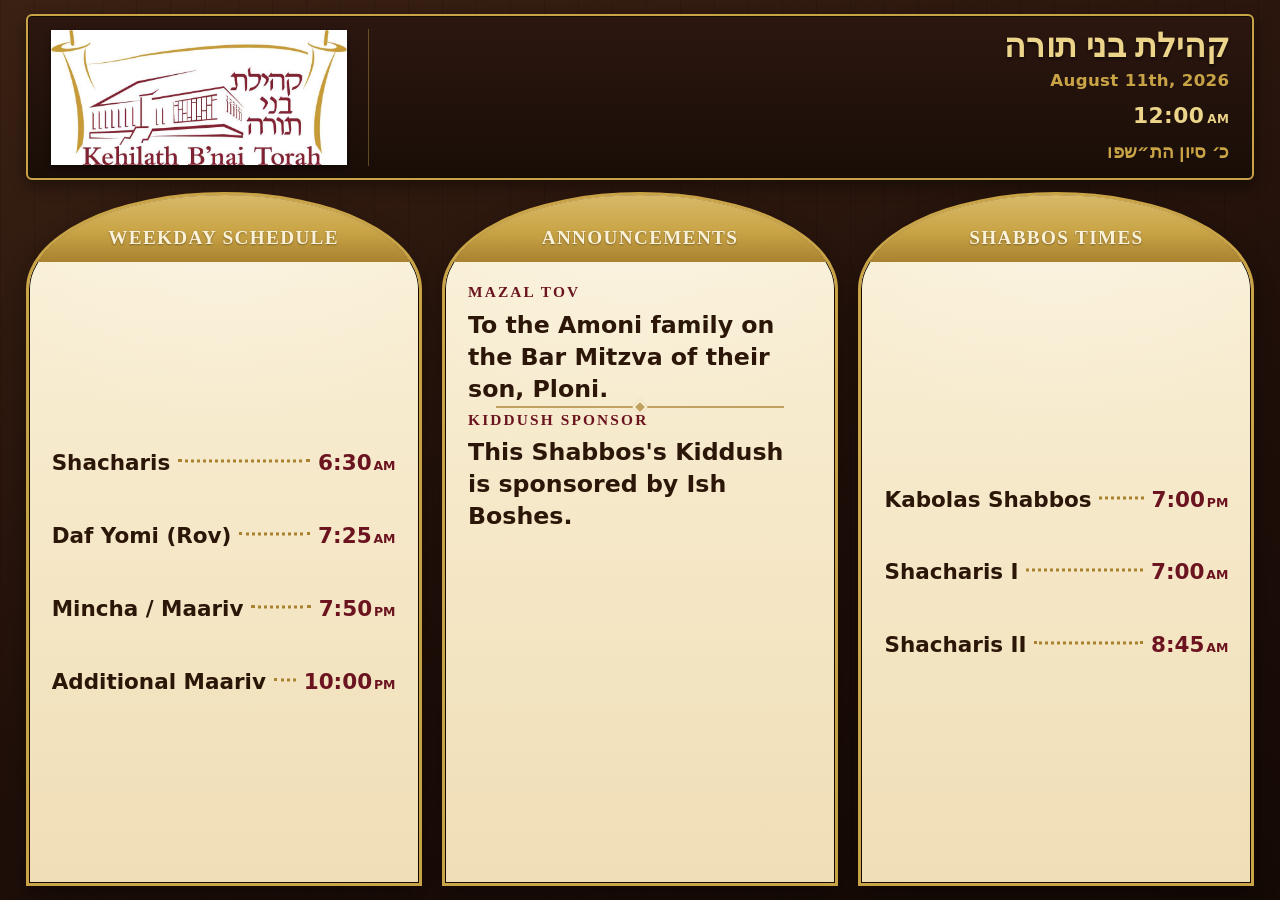
==== index.html @ ca6064d8 "Initial upload" ====
<!doctype html>
<html lang="en-US">
	<head>
		<meta charset="UTF-8">
		<meta name="viewport" content="width=1920, height=1080">
		<title>Shul Board</title>
		<link rel="stylesheet" type="text/css" href="style.css">
		<link rel="stylesheet" href="https://cdn.jsdelivr.net/npm/bootstrap@5.3.8/dist/css/bootstrap.min.css">
		<script src="https://cdn.jsdelivr.net/npm/bootstrap@5.3.8/dist/js/bootstrap.min.js"></script>
		<script>
			function init(){
				const myCarouselElement = document.querySelector('#announcement-slides')

				const carousel = new bootstrap.Carousel(myCarouselElement, {
				interval: 5000,
				touch: false
				})
		}
		</script>
	</head>
	<body onload="init()">
		<div class="board">

			<header class="north">
				<img
					src="logo.jpg"
					alt="Logo"
					class="logo"
					onerror="this.onerror=null;this.src='logo-placeholder.svg';">
				<div class="header-info">
					<span id="shul" class="shul-name">קהילת בני תורה</span>
					<div id="en-date" class="en-date">August 11th, 2026</div>
					<div id="time" class="time">12:00<span class="ampm">AM</span></div>
					<div id="he-date" class="he-date">כ׳ סיון הת״שפו</div>
				</div>
			</header>

			<main class="columns">

				<section class="column west">
					<div class="column-header">Weekday Schedule</div>					
					<div class="column-content schedule-list">
						<div class="schedule-row">
							<span class="label">Shacharis</span>
							<span class="leader"></span>
							<span class="value">6:30<small>AM</small></span>
						</div>
						<div class="schedule-row">
							<span class="label">Daf Yomi (Rov)</span>
							<span class="leader"></span>
							<span class="value">7:25<small>AM</small></span>
						</div>
						<div class="schedule-row">
							<span class="label">Mincha / Maariv</span>
							<span class="leader"></span>
							<span class="value">7:50<small>PM</small></span>
						</div>
						<div class="schedule-row">
							<span class="label">Additional Maariv</span>
							<span class="leader"></span>
							<span class="value">10:00<small>PM</small></span>
						</div>
					</div>
				</section>

				<section class="column center">
					<div class="column-header">Announcements</div>
					<div id="carousel-div" class="carousel slide" data-bs-ride="carousel" data-bs-interval="5000">
						<div class="carousel-inner">
							<div class="column-content announcements carousel-item active">
								<article class="announcement">
									<div class="eyebrow">Mazal Tov</div>
									<p>To the Amoni family on the Bar Mitzva of their son, Ploni.</p>
								</article>
								<div class="ornament" aria-hidden="true"></div>
								<article class="announcement">
									<div class="eyebrow">Kiddush Sponsor</div>
									<p>This Shabbos's Kiddush is sponsored by Ish Boshes.</p>
								</article>
							</div>
							<div class="column-content announcements carousel-item">
								<article class="announcement">
									<div class="eyebrow">Thank you</div>
									<p>To all of our kind sponsors.</p>
								</article>
								<div class="ornament" aria-hidden="true"></div>
								<article class="announcement">
									<div class="eyebrow">Yartzeit</div>
									<p>of Moshe Rabeinu.</p>
								</article>
							</div>
						</div>
					</div>
				</section>
 
				<section class="column east">
					<div class="column-header">Shabbos Times</div>
					<div class="column-content schedule-list">
						<div class="schedule-row">
							<span class="label">Kabolas Shabbos</span>
							<span class="leader"></span>
							<span class="value">7:00<small>PM</small></span>
						</div>
						<div class="schedule-row">
							<span class="label">Shacharis I</span>
							<span class="leader"></span>
							<span class="value">7:00<small>AM</small></span>
						</div>
						<div class="schedule-row">
							<span class="label">Shacharis II</span>
							<span class="leader"></span>
							<span class="value">8:45<small>AM</small></span>
						</div>
					</div>
				</section>

			</main>

		</div>
	</body>
</html>
---- style.css ----
:root {
	/* wood frame */
	--walnut-mid: #3b2113;
	--walnut-dark: #21100a;
	--walnut-edge: #150a05;

	/* brass */
	--brass: #c9a446;
	--brass-bright: #ecd48a;
	--brass-deep: #a9822f;

	/* parchment tablets */
	--parchment-light: #faf1d9;
	--parchment: #f0deb6;

	/* ink */
	--burgundy: #6b1420;
	--ink: #2c1608;

	--display-font: Georgia, 'Times New Roman', serif;
	--hebrew-font: 'Frank Ruehl CLM', 'Frank Ruehl', 'David', 'Times New Roman', serif;
	--body-font: 'Segoe UI', Helvetica, Arial, sans-serif;
}

* {
	box-sizing: border-box;
}

html,
body {
	width: 100%;
	height: 100%;
	margin: 0;
	padding: 0;
}

body {
	font-family: var(--body-font);
	overflow: hidden;
	background:
		repeating-linear-gradient(90deg, rgba(0, 0, 0, 0.12) 0px, rgba(0, 0, 0, 0.12) 1px, transparent 1px, transparent 34px),
		linear-gradient(160deg, var(--walnut-mid) 0%, var(--walnut-dark) 55%, var(--walnut-edge) 100%);
}

.board {
	width: 100%;
	height: 100%;
	display: flex;
	flex-direction: column;
	padding: 1.6vh 2vw;
	gap: 1.3vh;
}

/* ===================== HEADER ===================== */

.north {
	flex: 0 0 auto;
	display: flex;
	flex-direction: row;
	align-items: center;
	gap: 1.6vw;
	border: 2px solid var(--brass);
	border-radius: 6px;
	box-shadow:
		0 0 0 1px var(--walnut-edge) inset,
		0 6px 16px rgba(0, 0, 0, 0.4);
	background: linear-gradient(180deg, #2c1710 0%, #190d07 100%);
	padding: 1.4vh 1.8vw;
}

.logo {
	flex: 0 0 auto;
	height: 15vh;
	width: auto;
	aspect-ratio: 941 / 428;
	object-fit: contain;
	filter: drop-shadow(0 2px 3px rgba(0, 0, 0, 0.45));
}

.header-info {
	flex: 1 1 auto;
	min-width: 0;
	display: flex;
	flex-direction: column;
	align-items: flex-end;
	justify-content: center;
	gap: 0.7vh;
	padding-left: 1.6vw;
	border-left: 1px solid rgba(201, 164, 70, 0.4);
}

.shul-name {
	font-family: var(--hebrew-font);
	font-size: 2.6vw;
	font-weight: 700;
	color: var(--brass-bright);
	letter-spacing: 0.01em;
	line-height: 1;
	white-space: nowrap;
	text-shadow: 0 2px 3px rgba(0, 0, 0, 0.5);
}

.en-date,
.time,
.he-date {
	color: var(--brass);
	font-weight: 600;
	letter-spacing: 0.02em;
}

.en-date {
	font-size: 1.3vw;
}

.he-date {
	font-family: var(--hebrew-font);
	font-size: 1.4vw;
}

.time {
	font-size: 1.7vw;
	font-weight: 800;
	font-variant-numeric: tabular-nums;
	color: var(--brass-bright);
}

.time .ampm {
	font-size: 0.55em;
	font-weight: 700;
	margin-left: 0.25em;
}

/* ===================== COLUMNS ===================== */

.columns {
	flex: 1 1 auto;
	min-height: 0;
	display: flex;
	flex-direction: row;
	align-items: stretch;
	gap: 1.6vw;
}

.column {
	flex: 1 1 0;
	min-width: 0;
	min-height: 0;
	display: flex;
	flex-direction: column;
	overflow: hidden;
	border: 3px solid var(--brass);

	/* rounded "Luchos" arch top, square base */
	border-top-left-radius: 50% 14%;
	border-top-right-radius: 50% 14%;

	box-shadow:
		0 0 0 1px var(--walnut-edge) inset,
		0 10px 22px rgba(0, 0, 0, 0.38);

	background:
		radial-gradient(120% 55% at 50% 0%, rgba(255, 255, 255, 0.28), rgba(255, 255, 255, 0) 62%),
		linear-gradient(180deg, var(--parchment-light) 0%, var(--parchment) 100%);
}

.column-header {
	flex: 0 0 auto;
	text-align: center;
	font-family: var(--display-font);
	font-weight: 700;
	font-size: 1.5vw;
	letter-spacing: 0.07em;
	text-transform: uppercase;
	color: var(--parchment-light);
	background: linear-gradient(180deg, #d8b968 0%, var(--brass) 55%, var(--brass-deep) 100%);
	padding: 3.2vh 1vw 1.1vh;
	text-shadow: 0 1px 2px rgba(0, 0, 0, 0.35);
}

.column-content {
	flex: 1 1 auto;
	min-height: 0;
	display: flex;
	flex-direction: column;
	justify-content: center;
	gap: 4vh;
	padding: 2vh 1.8vw;
	color: var(--ink);
}

/* west / east schedules: slightly tighter rhythm than prose announcements */
.schedule-list {
	gap: 4.5vh;
}

/* ---- schedule rows (west / east columns) ---- */

.schedule-row {
	display: flex;
	align-items: baseline;
	font-size: 1.68vw;
}

.schedule-row .label {
	min-width: 0;
	font-weight: 700;
	white-space: nowrap;
	overflow: hidden;
	text-overflow: ellipsis;
}

.schedule-row .leader {
	flex: 1 1 auto;
	min-width: 1vw;
	border-bottom: 3px dotted var(--brass-deep);
	margin: 0 0.6vw;
	transform: translateY(-0.35em);
}

.schedule-row .value {
	font-weight: 800;
	font-variant-numeric: tabular-nums;
	color: var(--burgundy);
	white-space: nowrap;
}

.schedule-row .value small {
	font-size: 0.58em;
	font-weight: 700;
	margin-left: 0.15em;
}

/* ---- announcements (center column) ---- */

.announcements {
	gap: 2vh;
}

.announcement .eyebrow {
	font-family: var(--display-font);
	font-size: 1.2vw;
	font-weight: 700;
	letter-spacing: 0.14em;
	text-transform: uppercase;
	color: var(--burgundy);
}

.announcement p {
	margin: 0.7vh 0 0;
	font-size: 1.85vw;
	font-weight: 600;
	line-height: 1.35;
}

/* announcement variant: photo alongside the text, brass-framed like a
   small portrait plaque. Add class="has-photo" to any .announcement
   and drop an <img class="photo"> as its first child. Announcements
   without a photo keep the plain text-only layout above. */
.announcement.has-photo {
	display: flex;
	flex-direction: column;
	align-items: flex-start;
	gap: 1.2vw;
}

.announcement.has-photo .photo {
	flex: 0 0 auto;
	width: 16.4vw;
	height: 16.4vw;
	object-fit: cover;
	border-radius: 10px;
	border: 3px solid var(--brass);
	box-shadow:
		0 0 0 1px var(--walnut-edge),
		0 4px 10px rgba(0, 0, 0, 0.35);
}

.announcement.has-photo .text {
	flex: 1 1 auto;
	min-width: 0;
}

.ornament {
	position: relative;
	height: 2px;
	background: var(--brass-deep);
	opacity: 0.7;
	margin: 0 8%;
}

.ornament::before {
	content: "";
	position: absolute;
	top: 50%;
	left: 50%;
	width: 0.85vw;
	height: 0.85vw;
	background: var(--brass-deep);
	border: 2px solid var(--parchment-light);
	transform: translate(-50%, -50%) rotate(45deg);
}

.carousel-div{
	display:contents;
}
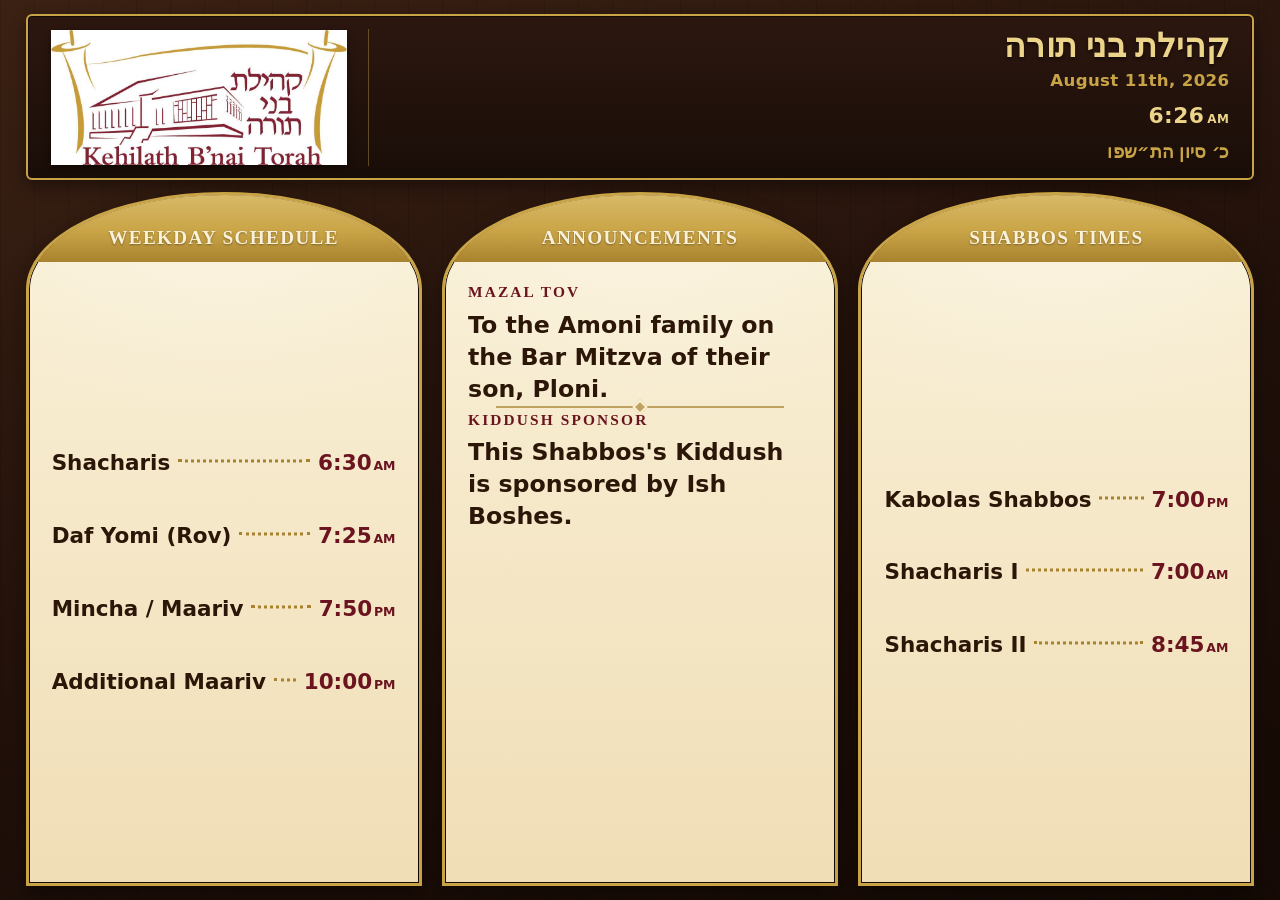
==== commit b5212ed3: "Added working clock" ====
--- a/index.html
+++ b/index.html
@@ -8,13 +8,27 @@
 		<link rel="stylesheet" href="https://cdn.jsdelivr.net/npm/bootstrap@5.3.8/dist/css/bootstrap.min.css">
 		<script src="https://cdn.jsdelivr.net/npm/bootstrap@5.3.8/dist/js/bootstrap.min.js"></script>
 		<script>
+			function checkTime(i) {
+			if (i < 10) {i = "0" + i};  // add zero in front of numbers < 10
+			return i;
+			}
+
+			function startTime() {
+				const today = new Date();
+				let h = today.getHours();
+				let m = today.getMinutes();
+				const ampm = h >= 12 ? "PM" : "AM";
+
+				h = h % 12;
+				if (h === 0) {
+					h = 12;
+				}
+				m = checkTime(m);
+				document.getElementById('time').innerHTML =  h + ":" + m + '<span class="ampm">' + ampm + '</span>';
+				setTimeout(startTime, 1000);
+			}
 			function init(){
-				const myCarouselElement = document.querySelector('#announcement-slides')
-
-				const carousel = new bootstrap.Carousel(myCarouselElement, {
-				interval: 5000,
-				touch: false
-				})
+				startTime();
 		}
 		</script>
 	</head>
@@ -30,7 +44,7 @@
 				<div class="header-info">
 					<span id="shul" class="shul-name">קהילת בני תורה</span>
 					<div id="en-date" class="en-date">August 11th, 2026</div>
-					<div id="time" class="time">12:00<span class="ampm">AM</span></div>
+					<div id="time" class="time"></div>
 					<div id="he-date" class="he-date">כ׳ סיון הת״שפו</div>
 				</div>
 			</header>
@@ -89,6 +103,31 @@
 									<p>of Moshe Rabeinu.</p>
 								</article>
 							</div>
+							<div class="column-content announcements carousel-item">						
+								<article class="announcement">
+									<div class="text">
+										<div class="eyebrow">Mazal Tov</div> 
+										<p>to the Avinu family on the Akeida of Yitzchok</p>
+									</div>
+								</article>
+								<div class="ornament" aria-hidden="true"></div>
+								<article class="announcement has-photo">
+									<div class="text">
+										<div class="eyebrow">Yartzeit</div>
+										<p>Rav Moshe Feinstein ZT"L</p>
+									</div>
+									<img
+										class="photo"
+										src="photo-example.jpg"
+										alt=""
+										onerror="this.onerror=null;this.src='photo-placeholder.svg';">
+								</article>
+								<div class="ornament" aria-hidden="true"></div>
+								<article class="announcement">
+									<div class="eyebrow">Kiddush Sponsor</div>
+									<p>This Shabbos's Kiddush is sponsored by Ish Boshes.</p>
+								</article>
+							</div>
 						</div>
 					</div>
 				</section>
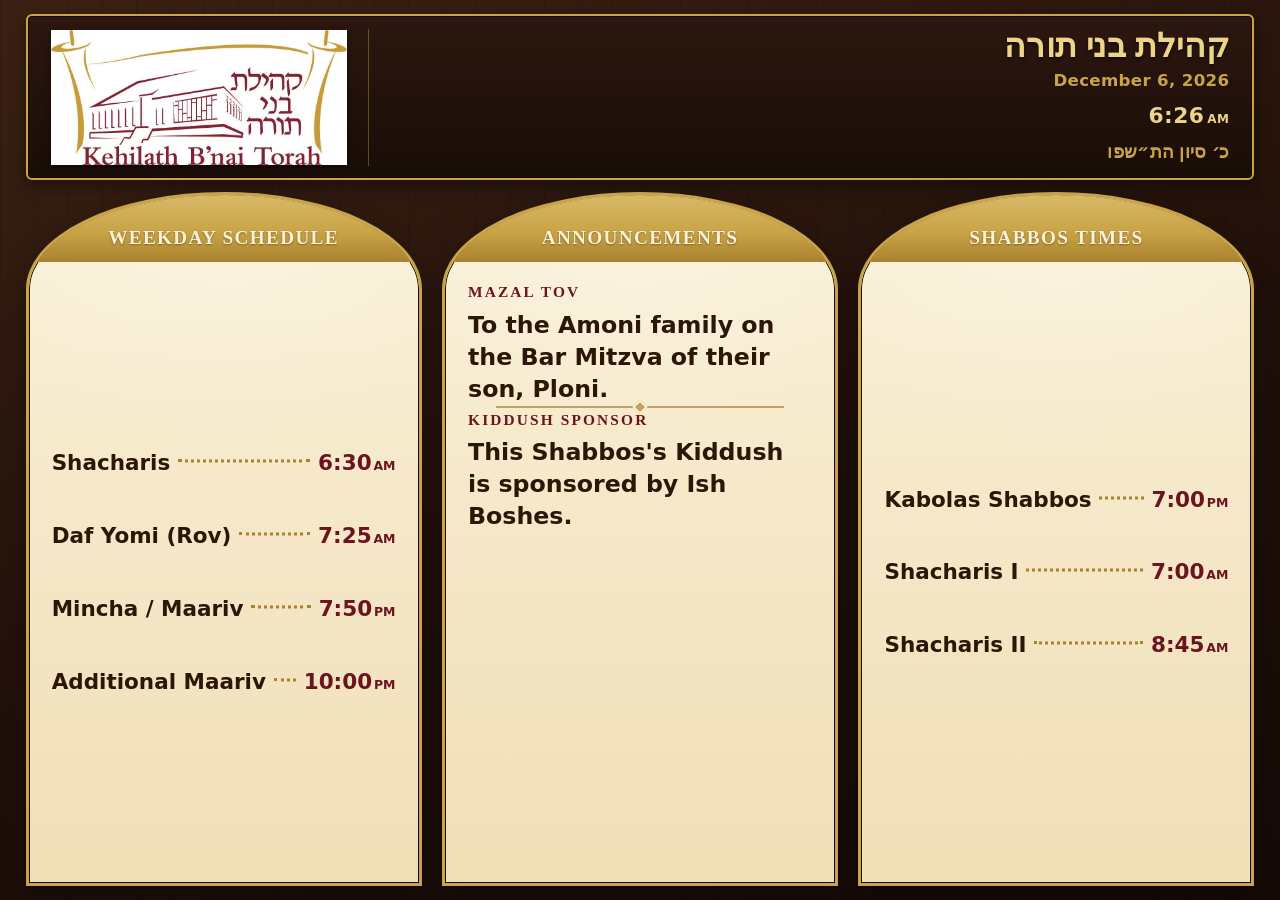
==== commit ab92e92f: "Added date" ====
--- a/index.html
+++ b/index.html
@@ -9,14 +9,19 @@
 		<script src="https://cdn.jsdelivr.net/npm/bootstrap@5.3.8/dist/js/bootstrap.min.js"></script>
 		<script>
 			function checkTime(i) {
-			if (i < 10) {i = "0" + i};  // add zero in front of numbers < 10
-			return i;
+				if (i < 10) {i = "0" + i};  // add zero in front of numbers < 10
+				return i;
 			}
 
 			function startTime() {
 				const today = new Date();
 				let h = today.getHours();
 				let m = today.getMinutes();
+
+				let d = today.getDate();
+				let M = today.toLocaleString('default', { month: 'long' });
+				let Y = today.getFullYear();
+
 				const ampm = h >= 12 ? "PM" : "AM";
 
 				h = h % 12;
@@ -25,11 +30,13 @@
 				}
 				m = checkTime(m);
 				document.getElementById('time').innerHTML =  h + ":" + m + '<span class="ampm">' + ampm + '</span>';
+				document.getElementById('en-date').innerHTML = M + " " + d + ", " + Y;
 				setTimeout(startTime, 1000);
 			}
 			function init(){
 				startTime();
 		}
+
 		</script>
 	</head>
 	<body onload="init()">
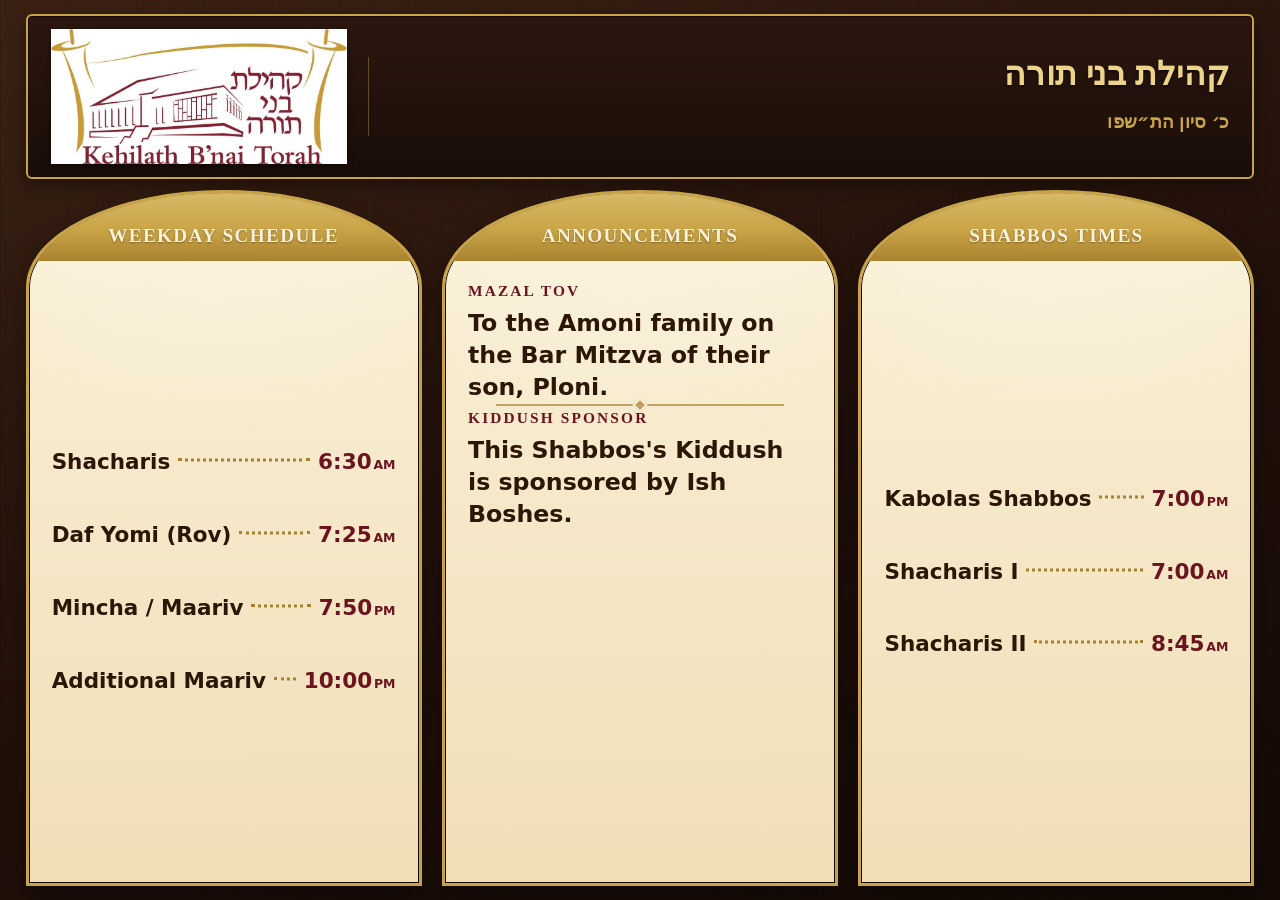
==== commit 5fa7b170: "Hebrew date" ====
--- a/index.html
+++ b/index.html
@@ -7,7 +7,9 @@
 		<link rel="stylesheet" type="text/css" href="style.css">
 		<link rel="stylesheet" href="https://cdn.jsdelivr.net/npm/bootstrap@5.3.8/dist/css/bootstrap.min.css">
 		<script src="https://cdn.jsdelivr.net/npm/bootstrap@5.3.8/dist/js/bootstrap.min.js"></script>
+		<script src="hebcal.min.js"></script>
 		<script>
+			const hebLookup = ['א','ב','ג','ד','ה','ו','ז','ח','ט','י','יא','יב','יג','יד','טו','טז','יז', 'יח','יט','כ', 'כא','כב','כג','כד','כה','כו','כז','כח','כט','ל'];
 			function checkTime(i) {
 				if (i < 10) {i = "0" + i};  // add zero in front of numbers < 10
 				return i;
@@ -23,20 +25,26 @@
 				let Y = today.getFullYear();
 
 				const ampm = h >= 12 ? "PM" : "AM";
-
+				
 				h = h % 12;
 				if (h === 0) {
 					h = 12;
 				}
+
+				let hebdate = new hebcal.HDate(today)
+				let hebday = hebLookup[hebdate.getDate()];
+				let hebmonth = hebcal.Locale.gettext(hebdate.getMonthName(), "he");
+				let hebyear = hebdate.getFullYear();
+				console.debug(hebdate.render("he"))
 				m = checkTime(m);
 				document.getElementById('time').innerHTML =  h + ":" + m + '<span class="ampm">' + ampm + '</span>';
 				document.getElementById('en-date').innerHTML = M + " " + d + ", " + Y;
+				document.getElementById('he-date').innerHTML = hebday + "'" + " " + hebmonth + " " + hebyear;
 				setTimeout(startTime, 1000);
 			}
 			function init(){
 				startTime();
 		}
-
 		</script>
 	</head>
 	<body onload="init()">
@@ -50,7 +58,7 @@
 					onerror="this.onerror=null;this.src='logo-placeholder.svg';">
 				<div class="header-info">
 					<span id="shul" class="shul-name">קהילת בני תורה</span>
-					<div id="en-date" class="en-date">August 11th, 2026</div>
+					<div id="en-date" class="en-date"></div>
 					<div id="time" class="time"></div>
 					<div id="he-date" class="he-date">כ׳ סיון הת״שפו</div>
 				</div>
